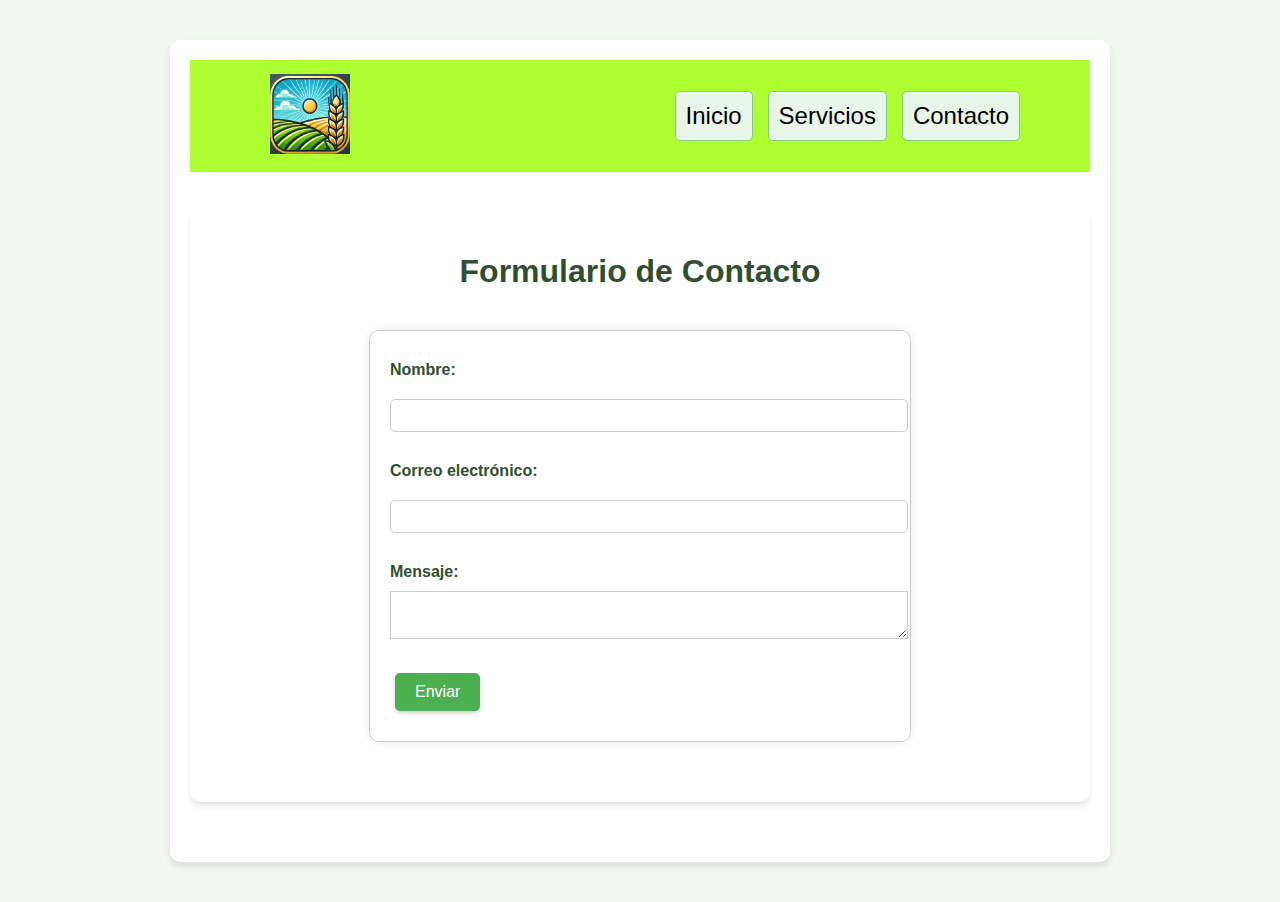
==== contactos.html @ d72fc5de "version final_suerte" ====
<!DOCTYPE html>
<html lang="es">
<head>
    <meta charset="UTF-8">
    <meta name="viewport" content="width=device-width, initial-scale=1.0">
    <link rel="stylesheet" href="style.css">
    <title>Contactos</title>
</head>
<body>
    
    <div class="container"> <!-- Esto es un comentario en HTML -->
        <header>
            <a href="index.html"><img class="logo" src="img/Logo.jpg" alt="Logo con link"></a>
            <nav class="barraprincipal">
                        <ul class="menu">
                        <li><a href="index.html">Inicio</a></li>
                        <li><a href="contactos.html">Servicios</a></li>
                        <li><a href="gestion.html">Contacto</a></li>
                    </ul>
                </nav>
        </header>
        </nav>
    <div class="container">
        <h1>Formulario de Contacto</h1>
        <form action="#" method="post">
            <label for="nombre">Nombre:</label>
            <input type="text" id="nombre" name="nombre" required>
            
            <label for="email">Correo electrónico:</label>
            <input type="email" id="email" name="email" required>
            
            <label for="mensaje">Mensaje:</label>
            <textarea id="mensaje" name="mensaje" required></textarea>
            
            <button type="submit">Enviar</button>
        </form>
    
</body>
</html>
---- style.css ----
*
/*Estilos del menu*/
ol,
ul {
    list-style: none;
}

a {
    text-decoration: none;
}


header nav ul li a {
    color: black;
}

header {
    display: flex;
    height: 7rem;
    background-color: greenyellow;
    align-items: center;
    justify-content: space-between;
}



header nav ul {
    display: flex;
    gap: 1.5rem;
    list-style: none;
    color: black;
    padding-right: 4rem;
    font-size: 1.5rem;
}

.logo {
    padding-left: 5rem;
    height: 5rem;
    width: 5rem;
}

.header{
  width: 100%;
  height: 9em;
  display: flex;
  flex-direction: row;
  overflow: hidden;
}
.header-index{
  background-color: greenyellow;
  width: 100%;
  height: 4em;
  display: flex;
  flex-direction: row;
  overflow: hidden;
  align-content: center;
}
.menu-nav {
  height: 80px;
  display: flex;
  align-items: center;
}



.logo {
  max-width: 110px;
}

.menu {
  text-align: center;
  margin: 0 20px;
  display: flex;
  list-style: none;
  padding: 0 50px;
  gap: 15px;
}
.btn-menu {
  text-decoration: none;
  font-weight: bold;
  color: white;
  padding: 5px;
  cursor: pointer;
  font-size: 16px;
  padding: 10px 20px;
  border-radius: 5px; /* Bordes redondeados */
  transition: background-color 0.3s; /* Efecto de transición */
}


.btn-menu {
  background-color: greenyellow;
}


body {
  font-family: Arial, sans-serif;
  margin: 0;
  padding: 0;
  background-color: #f3f7f2; /* Verde claro */
  color: #2f4f2f; /* Verde oscuro */
}

.container {
  max-width: 900px;
  margin: 40px auto;
  padding: 20px;
  background-color: #ffffff;
  border-radius: 10px;
  box-shadow: 0 4px 6px rgba(0, 0, 0, 0.1);
}

h1 {
  text-align: center;
  color: #2f4f2f;
}

.calendar {
  display: grid;
  grid-template-columns: repeat(7, 1fr);
  gap: 10px;
  margin-top: 20px;
  font-size: 1rem;
}

.calendar div {
  border: 1px solid #8ac784; /* Borde verde */
  padding: 20px;
  text-align: center;
  cursor: pointer;
  border-radius: 5px;
  background-color: #e8f5e9; /* Fondo verde claro */
  transition: background-color 0.3s;
}

.calendar div.highlight {
  background-color: #8ac784; /* Verde intermedio */
  color: white;
}

.calendar div:hover {
  background-color: #b2dfdb; /* Verde más claro al pasar */
}

button {
  padding: 10px 15px;
  margin: 10px 5px;
  cursor: pointer;
  font-size: 1rem;
  color: white;
  background-color: #4caf50; /* Botón verde */
  border: none;
  border-radius: 5px;
  box-shadow: 0 2px 4px rgba(0, 0, 0, 0.2);
  transition: background-color 0.3s;
}

button:hover {
  background-color: #45a049; /* Más oscuro al pasar */
}

.form-section, .cultivos-section {
  margin-top: 30px;
}

label {
  font-weight: bold;
  margin-top: 10px;
  display: inline-block;
  color: #2f4f2f;
}

input, select {
  width: calc(100% - 20px);
  padding: 10px;
  margin-top: 10px;
  margin-bottom: 20px;
  border: 1px solid #ccc;
  border-radius: 5px;
}

input[type="checkbox"] {
  width: auto;
  margin-right: 5px;
}

.hidden {
  display: none;
}

ul {
  list-style-type: none;
  padding: 0;
}

ul li {
  margin: 5px 0;
  padding: 10px;
  background-color: #e8f5e9;
  border-radius: 5px;
  border: 1px solid #8ac784;
}

#event-details {
  border-top: 2px solid #4caf50;
  padding-top: 20px;
  margin-top: 20px;
}

#month-year {
  font-size: 1.5rem;
  font-weight: bold;
  color: #4caf50;
}

 /* Estilos para el formulario */
 form {
  max-width: 500px;
  margin: 40px auto;
  padding: 20px;
  border: 1px solid #ccc;
  border-radius: 10px;
  box-shadow: 0 0 10px rgba(0, 0, 0, 0.1);
}

label {
  display: block;
  margin-bottom: 10px;
}

input[type="text"], input[type="email"], textarea {
  width: 100%;
  padding: 8px;
  margin-bottom: 20px;
  border: 1px solid #ccc;
}

button[type="submit"] {
  background-color: #4CAF50;
  color: #fff;
  padding: 10px 20px;
  border: none;
  border-radius: 5px;
  cursor: pointer;
}

button[type="submit"]:hover {
  background-color: #3e8e41;
}

/* Estilos para pantallas pequeñas (por ejemplo, móviles) */
/* Estilos del botón de menú */
.menu-button {
  display: none;
  background-color: #4caf50;
  color: white;
  border: none;
  padding: 10px 20px;
  font-size: 1.2rem;
  cursor: pointer;
  border-radius: 5px;
  position: fixed;
  top: 20px;
  right: 20px;
  z-index: 1000;
  box-shadow: 0 2px 4px rgba(0, 0, 0, 0.2);
}

.menu-button:hover {
  background-color: #45a049;
}

/* Menú principal en pantallas grandes */
.main-menu {
  display: flex;
  justify-content: space-around;
  margin-bottom: 20px;
}

.main-menu ul {
  list-style: none;
  display: flex;
  gap: 20px;
  padding: 0;
}

.main-menu ul li a {
  text-decoration: none;
  color: #2f4f2f;
  font-weight: bold;
}

.main-menu.hidden {
  display: none; /* Oculta el menú cuando está en modo móvil */
}

/* Reglas específicas para pantallas móviles */
@media (max-width: 768px) {
  .menu-button {
      display: block; /* Muestra el botón de menú */
  }

  .main-menu {
      flex-direction: column;
      align-items: flex-start;
      background-color: #e8f5e9;
      padding: 10px;
      border: 1px solid #8ac784;
      border-radius: 5px;
      position: absolute;
      top: 60px;
      right: 20px;
      z-index: 999;
      width: 200px;
  }

  .main-menu ul {
      flex-direction: column;
      gap: 10px;
  }
}

/* Footer general */
.main-footer {
  background-color: #2c662d;
  color: white;
  padding: 20px 0;
  font-size: 14px;
  font-family: Arial, sans-serif;
}

.footer-content {
  display: flex;
  justify-content: space-between;
  flex-wrap: wrap;
  max-width: 1200px;
  margin: auto;
  padding: 0 20px;
}

.footer-section {
  flex: 1;
  margin: 10px;
  min-width: 200px;
}

.footer-section h3 {
  margin-bottom: 10px;
  font-size: 18px;
  color: #c3e6c5;
}

.footer-section p,
.footer-section ul {
  margin: 0;
  line-height: 1.6;
}

.footer-section ul {
  list-style: none;
  padding: 0;
}

.footer-section ul li {
  margin-bottom: 8px;
}

.footer-section ul li a {
  text-decoration: none;
  color: black;
}

.footer-section ul li a:hover {
  text-decoration: underline;
}

.footer-bottom {
  text-align: center;
  margin-top: 20px;
  padding-top: 10px;
  border-top: 1px solid #c3e6c5;
  color: #c3e6c5;
  font-size: 12px;
}
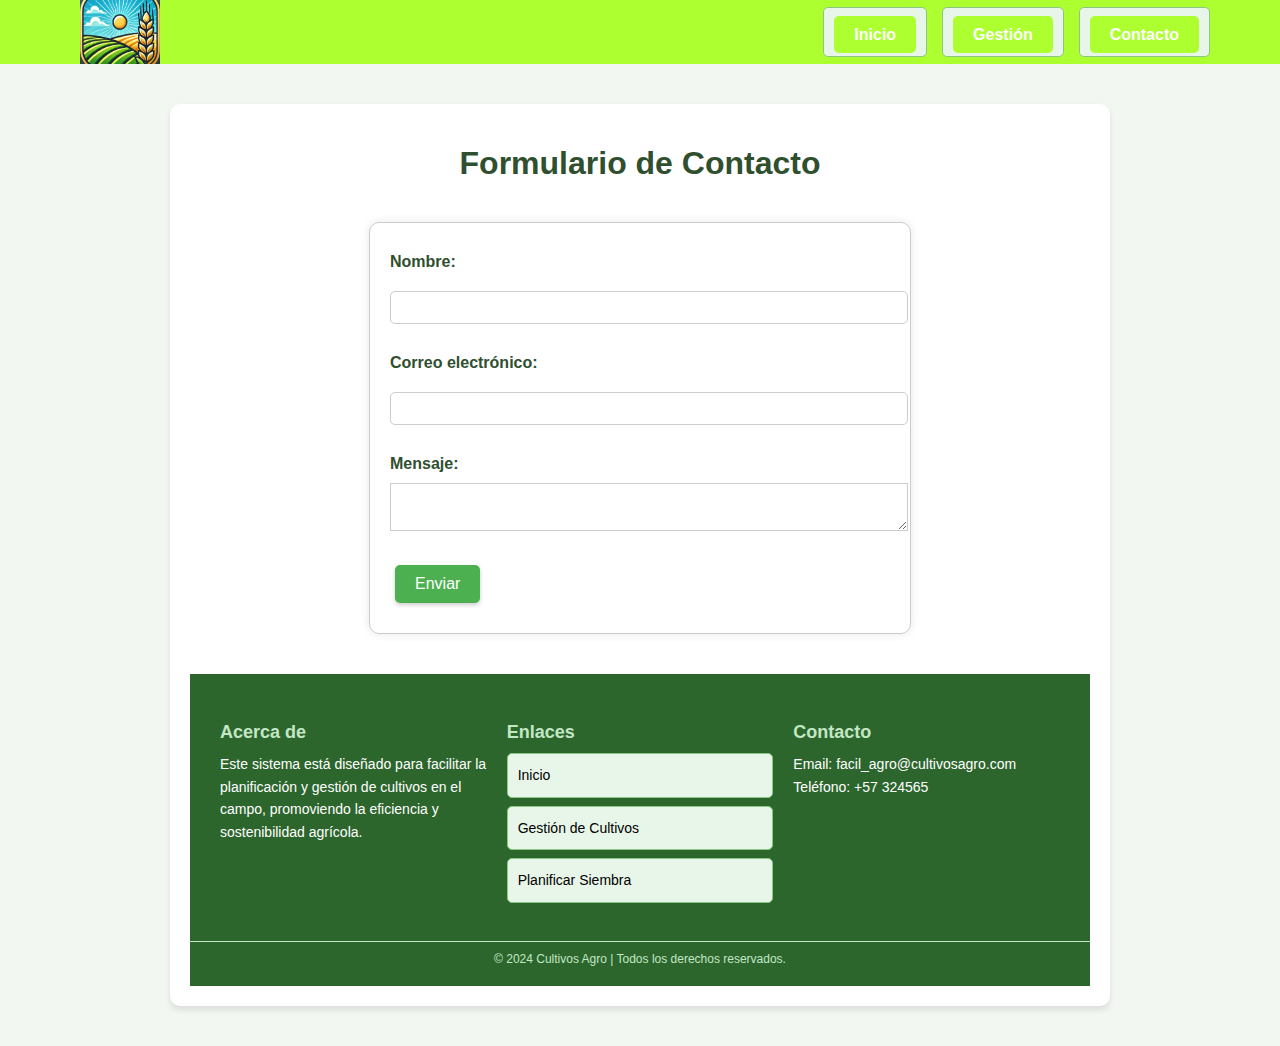
==== commit 59fc574d: "footer y resto" ====
--- a/contactos.html
+++ b/contactos.html
@@ -8,14 +8,15 @@
 </head>
 <body>
     
-    <div class="container"> <!-- Esto es un comentario en HTML -->
-        <header>
+    <div class="barra"> <!-- Esto es un comentario en HTML -->
+        <header class="header-index">
             <a href="index.html"><img class="logo" src="img/Logo.jpg" alt="Logo con link"></a>
-            <nav class="barraprincipal">
-                        <ul class="menu">
-                        <li><a href="index.html">Inicio</a></li>
-                        <li><a href="contactos.html">Servicios</a></li>
-                        <li><a href="gestion.html">Contacto</a></li>
+            <nav class="menu-nav">
+                
+                    <ul class="menu">
+                        <li><a href="index.html" class="btn-menu activo">Inicio</a></li>
+                        <li><a href="gestion.html" class="btn-menu">Gestión</a></li>
+                        <li><a href="contactos.html" class="btn-menu">Contacto</a></li>
                     </ul>
                 </nav>
         </header>
@@ -36,4 +37,32 @@
         </form>
     
 </body>
+
+
+<footer class="main-footer">
+    <div class="footer-content">
+        <div class="footer-section about">
+            <h3>Acerca de</h3>
+            <p>
+                Este sistema está diseñado para facilitar la planificación y gestión de cultivos en el campo, promoviendo la eficiencia y sostenibilidad agrícola.
+            </p>
+        </div>
+        <div class="footer-section links">
+            <h3>Enlaces</h3>
+            <ul>
+                <li><a href="index.html">Inicio</a></li>
+                <li><a href="gestion.html">Gestión de Cultivos</a></li>
+                <li><a href="#planificar-siembra">Planificar Siembra</a></li>
+            </ul>
+        </div>
+        <div class="footer-section contact">
+            <h3>Contacto</h3>
+            <p>Email: facil_agro@cultivosagro.com</p>
+            <p>Teléfono: +57 324565</p>
+        </div>
+    </div>
+    <div class="footer-bottom">
+        &copy; 2024 Cultivos Agro | Todos los derechos reservados.
+    </div>
+</footer>
 </html>